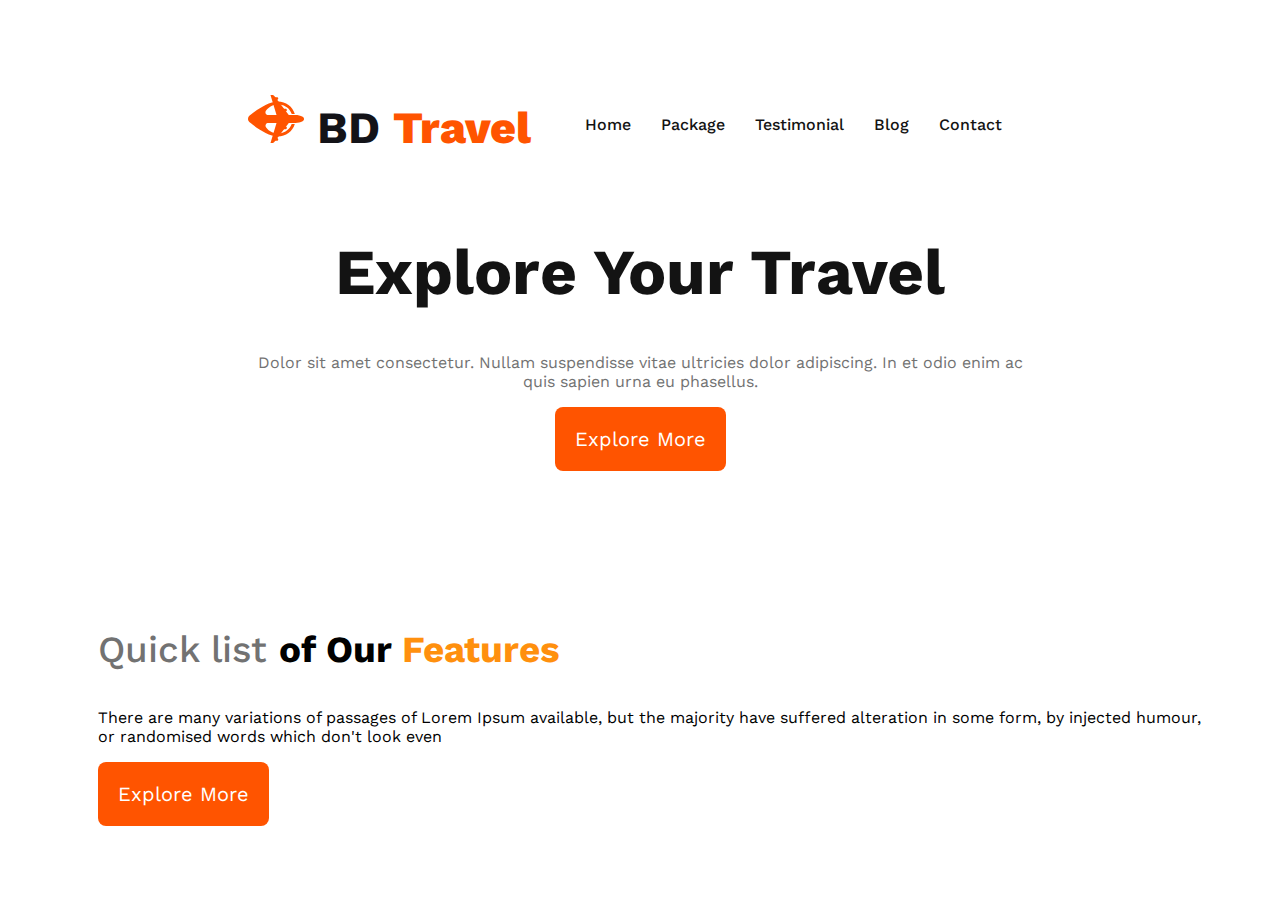
==== Bdtravel.html @ 0de250c1 "Navbar and title finish" ====
<!DOCTYPE html>
<html lang="en">
  <head>
    <meta charset="UTF-8" />
    <meta name="viewport" content="width=device-width, initial-scale=1.0" />
    <title>G3-Architect</title>
    <link rel="preload" as="image/svg+xml" href="spriteExample.svg" />
    <link rel="stylesheet" href="./Bdtravel.css" />
  </head>
  <body>
    <header>
      <nav>
        <h2 class="nav-title">
          <img src="./Images/OBJECTS.svg" alt="Travel Icon" /> BD
          <span class="nav-travel-text">Travel</span>
        </h2>

        <ul>
          <li><a href="">Home</a></li>
          <li><a href="">Package</a></li>
          <li><a href="">Testimonial</a></li>
          <li><a href="">Blog</a></li>
          <li><a href="">Contact</a></li>
        </ul>
      </nav>

      <div class="banner">
        <div class="banner-content">
          <h1 class="banner-title">Explore Your Travel</h1>
          <p class="banner-description">
            Dolor sit amet consectetur. Nullam suspendisse vitae ultricies dolor
            adipiscing. In et odio enim ac quis sapien urna eu phasellus.
          </p>
          <button  class="btn-primary">Explore More</button>
        </div>
      </div>
    </header>

    <main>
      <section class="teams-container">
        <div class="teams-img-container">
          <img src="./Images/team1.png" alt="" />
          <img src="./Images/team2.png" alt="" />
          <img src="./Images/team3.png" alt="" />
          <img src="./Images/team4.png" alt="" />
        </div>

        <div class="teams-content">
          <h3 class="teams-title">
            <span class="quick-list">Quick list </span> <span>of Our</span>
            <span class="text-features">Features</span>
          </h3>
          <p class="teams-description">
            There are many variations of passages of Lorem Ipsum available, but
            the majority have suffered alteration in some form, by injected
            humour, or randomised words which don't look even
          </p>
          <button class="btn-primary">Explore More</button>
        </div>
      </section>
    </main>

    <footer></footer>
  </body>
</html>
---- Bdtravel.css ----
/* work sense font from google fonts */

@import url("https://fonts.googleapis.com/css2?family=Open+Sans:ital,wght@0,400;0,700;0,800;1,700&family=Work+Sans:wght@400;500;600;700;800&display=swap");

/* shared style */
.btn-primary {
  border-radius: 8px;
  background: #ff5400;
  color: #fff;
  padding: 20px 20px;
  font-size: 1.25rem;
  font-weight: 400;
  cursor: pointer;
  border: 0;
}

* {
  font-family: "Open Sans", sans-serif;
  font-family: "Work Sans", sans-serif;
}

/* header style */

header {
  padding: 50px 240px;
}

nav {
  display: flex;
  justify-content: space-between;
  align-items: center;
}

.nav-title {
  font-size: 2.8rem;
  font-weight: 700;
  color: #131318;
}

.nav-travel-text {
  color: #ff5400;
  font-weight: 800;
}

nav > ul {
  display: flex;
}

nav li {
  list-style: none;
  margin-right: 30px;
  text-decoration: none;
  font-weight: 500;
  font-size: 1rem;
}

nav li a {
  text-decoration: none;
  color: #131313;
}

/* banner style */

.banner-content {
  max-width: 800px;
  text-align: center;
  margin: 0 auto;
}

.banner-title {
  font-size: 4rem;
  font-weight: 700;
  color: #131313;
}

.banner-description {
  color: #727272;
}

.banner img {
  width: 100%;
  margin-top: 20px;
}

/* main styles */

main {
  max-width: 1440px;
  margin: 70px auto;
}

/* teams content styles */
.teams-container {
  display: flex;
  align-items: center;
}

.teams-img-container {
  display: grid;
  grid-template-columns: repeat(2, 1fr);
  gap: 20px;
}

.teams-content {
  padding-right: 70px;
  padding-left: 70px;
}

.teams-title {
  font-size: 2.3rem;
}

.teams-title .quick-list {
  color: #727272;
  font-weight: 500;
}

.teams-title .text-features {
  color: #ff900e;
  font-weight: 700;
}

/* responsive styles */
/* mobile devices */
@media screen and (max-width: 576px) {
  header {
    padding: 20px;
  }

  nav {
    flex-direction: column;
  }
}

/* medium device tablet */

@media screen and (min-width: 576) and (max-width: 960px) {
  header {
    padding: 50px;
  }

  nav {
    flex-direction: column;
  }
}
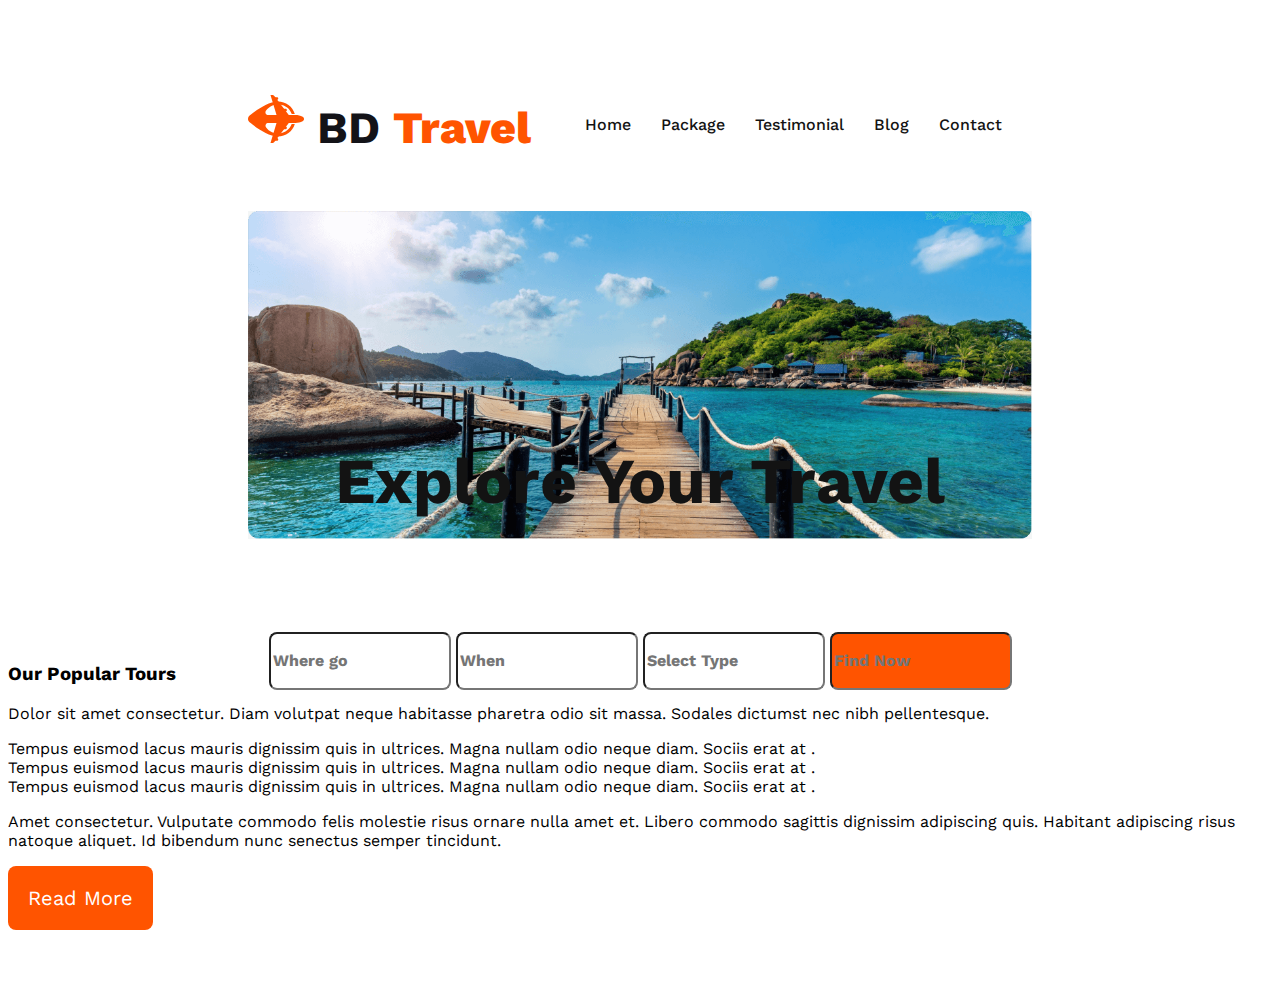
==== commit df38d8c9: "bannar complete with responsive for mobile and desktop" ====
--- a/Bdtravel.html
+++ b/Bdtravel.html
@@ -3,7 +3,7 @@
   <head>
     <meta charset="UTF-8" />
     <meta name="viewport" content="width=device-width, initial-scale=1.0" />
-    <title>G3-Architect</title>
+    <title>BD Travel</title>
     <link rel="preload" as="image/svg+xml" href="spriteExample.svg" />
     <link rel="stylesheet" href="./Bdtravel.css" />
   </head>
@@ -25,37 +25,52 @@
       </nav>
 
       <div class="banner">
+        <img src="./Images/Group 13 (1) (1).png" alt="" />
         <div class="banner-content">
           <h1 class="banner-title">Explore Your Travel</h1>
           <p class="banner-description">
             Dolor sit amet consectetur. Nullam suspendisse vitae ultricies dolor
             adipiscing. In et odio enim ac quis sapien urna eu phasellus.
           </p>
-          <button  class="btn-primary">Explore More</button>
+          <div class="banner-input">
+            <input class="input" type="text" placeholder="Where go" />
+            <input class="input" class="icon" type="text" placeholder="When" />
+            <input class="input" type="text" placeholder="Select Type" />
+            <input id="search-input" type="text" placeholder="Find Now" />
+          </div>
         </div>
       </div>
     </header>
 
     <main>
-      <section class="teams-container">
-        <div class="teams-img-container">
-          <img src="./Images/team1.png" alt="" />
-          <img src="./Images/team2.png" alt="" />
-          <img src="./Images/team3.png" alt="" />
-          <img src="./Images/team4.png" alt="" />
-        </div>
+      <section class="tour-container">
+        <div class="tour-text">
+          <h3>Our Popular Tours</h3>
+          <p>
+            Dolor sit amet consectetur. Diam volutpat neque habitasse pharetra
+            odio sit massa. Sodales dictumst nec nibh pellentesque.
+          </p>
 
-        <div class="teams-content">
-          <h3 class="teams-title">
-            <span class="quick-list">Quick list </span> <span>of Our</span>
-            <span class="text-features">Features</span>
-          </h3>
-          <p class="teams-description">
-            There are many variations of passages of Lorem Ipsum available, but
-            the majority have suffered alteration in some form, by injected
-            humour, or randomised words which don't look even
+          <li>
+            Tempus euismod lacus mauris dignissim quis in ultrices. Magna nullam
+            odio neque diam. Sociis erat at .
+          </li>
+          <li>
+            Tempus euismod lacus mauris dignissim quis in ultrices. Magna nullam
+            odio neque diam. Sociis erat at .
+          </li>
+          <li>
+            Tempus euismod lacus mauris dignissim quis in ultrices. Magna nullam
+            odio neque diam. Sociis erat at .
+          </li>
+
+          <p>
+            Amet consectetur. Vulputate commodo felis molestie risus ornare
+            nulla amet et. Libero commodo sagittis dignissim adipiscing quis.
+            Habitant adipiscing risus natoque aliquet. Id bibendum nunc senectus
+            semper tincidunt.
           </p>
-          <button class="btn-primary">Explore More</button>
+          <button class="btn-primary">Read More</button>
         </div>
       </section>
     </main>
--- a/Bdtravel.css
+++ b/Bdtravel.css
@@ -62,6 +62,10 @@
 /* banner style */
 
 .banner-content {
+  position: absolute;
+  top: 400px;
+  left: 201px;
+  right: 201px;
   max-width: 800px;
   text-align: center;
   margin: 0 auto;
@@ -74,7 +78,37 @@
 }
 
 .banner-description {
-  color: #727272;
+  color: #fff;
+}
+
+.banner-input {
+  border-radius: 8px;
+  padding: 16px;
+  background: rgba(255, 255, 255, 0.3);
+}
+
+.banner-input .input {
+  border-radius: 8px;
+  background: #fff;
+  width: 174px;
+  height: 52px;
+  color: rgba(19, 19, 24, 0.5);
+  font-size: 16px;
+  font-weight: 700;
+}
+
+#search-input {
+  border-radius: 8px;
+  background: #ff5400;
+  color: white;
+  width: 174px;
+  height: 52px;
+  font-size: 16px;
+  font-weight: 700;
+}
+
+.icon {
+  background-image: image("./Images/Frame.svg");
 }
 
 .banner img {
@@ -89,36 +123,9 @@
   margin: 70px auto;
 }
 
-/* teams content styles */
-.teams-container {
-  display: flex;
-  align-items: center;
-}
+/* popular tour design */
 
-.teams-img-container {
-  display: grid;
-  grid-template-columns: repeat(2, 1fr);
-  gap: 20px;
-}
 
-.teams-content {
-  padding-right: 70px;
-  padding-left: 70px;
-}
-
-.teams-title {
-  font-size: 2.3rem;
-}
-
-.teams-title .quick-list {
-  color: #727272;
-  font-weight: 500;
-}
-
-.teams-title .text-features {
-  color: #ff900e;
-  font-weight: 700;
-}
 
 /* responsive styles */
 /* mobile devices */
@@ -126,6 +133,26 @@
   header {
     padding: 20px;
   }
+
+  .banner-title{
+   font-size: 1rem;
+  font-weight: 700;
+  color: #131313;
+  margin-bottom: 0 auto;
+  }
+
+  .banner img{
+    height: 500px;
+    width: 400px;
+  }
+
+  .banner-content {
+    position: absolute;
+    top: 270px;
+    left: 50px;
+   
+  }
+
 
   nav {
     flex-direction: column;
